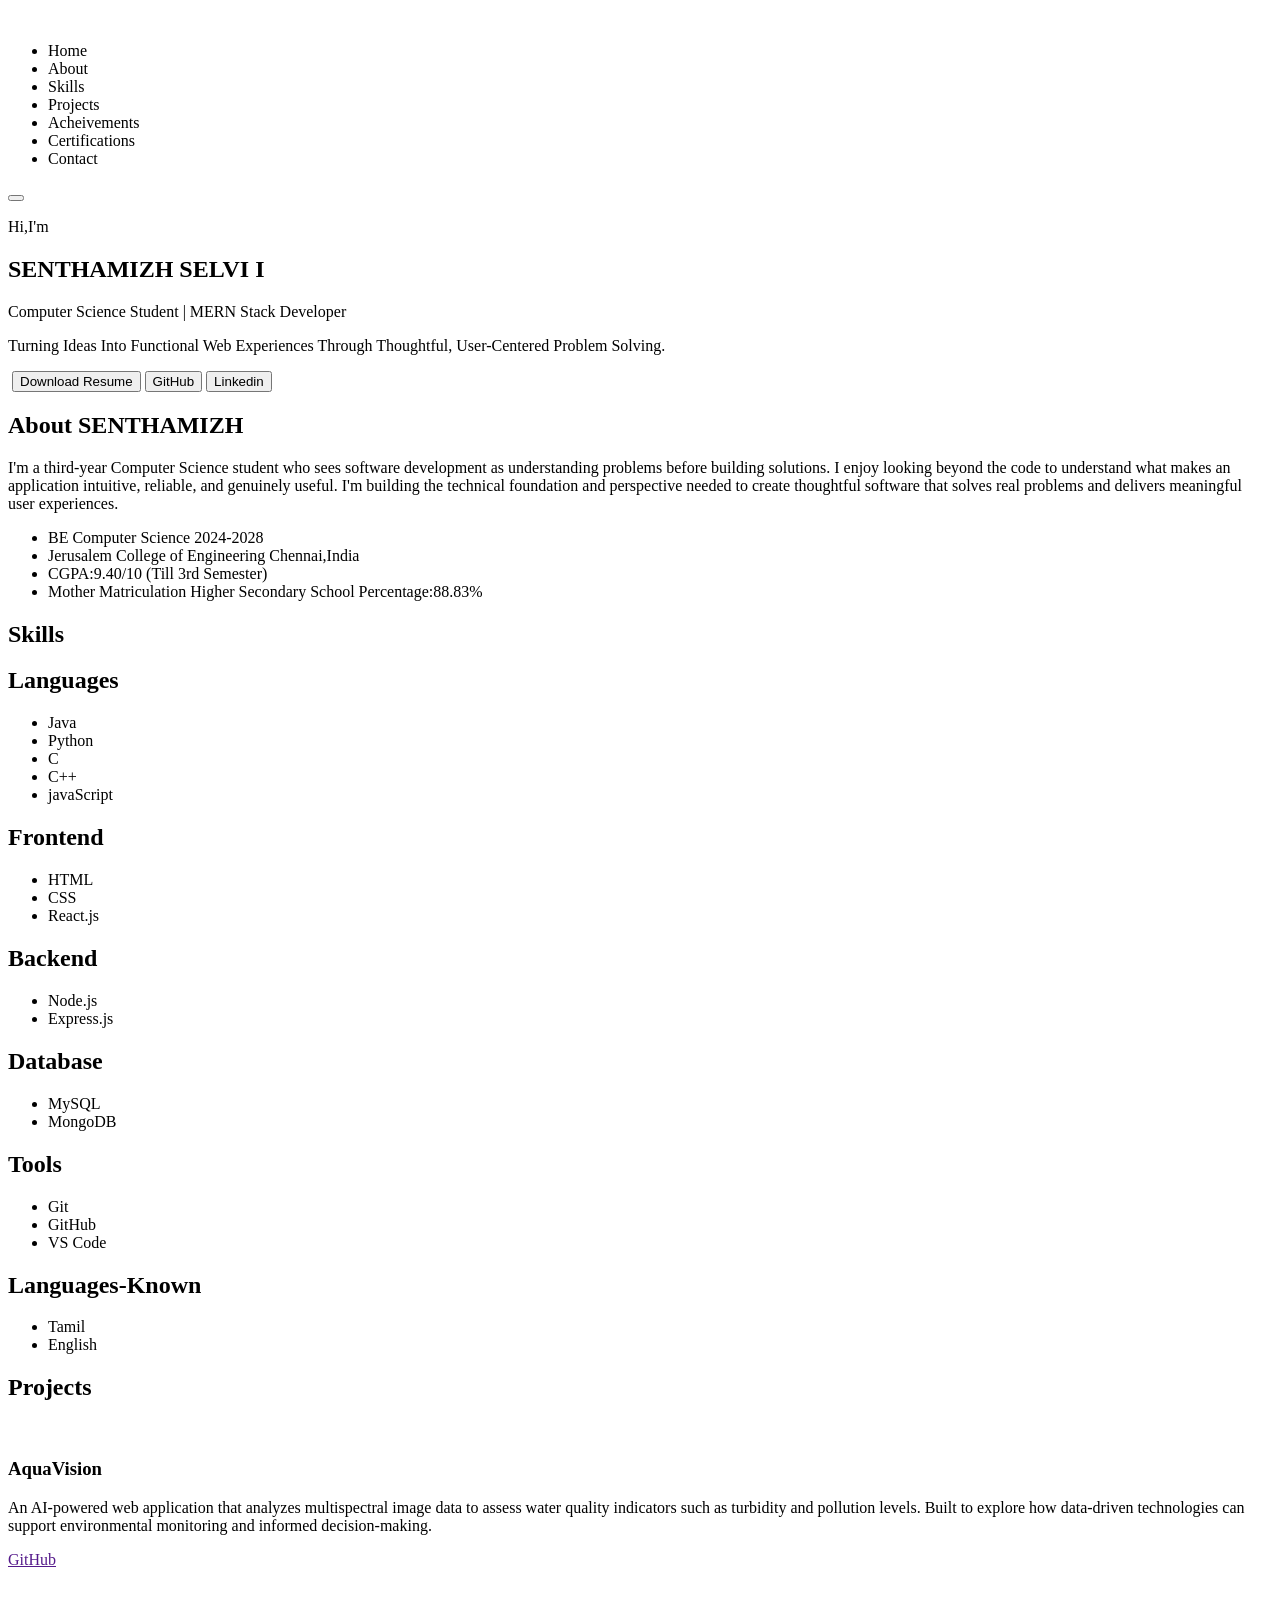
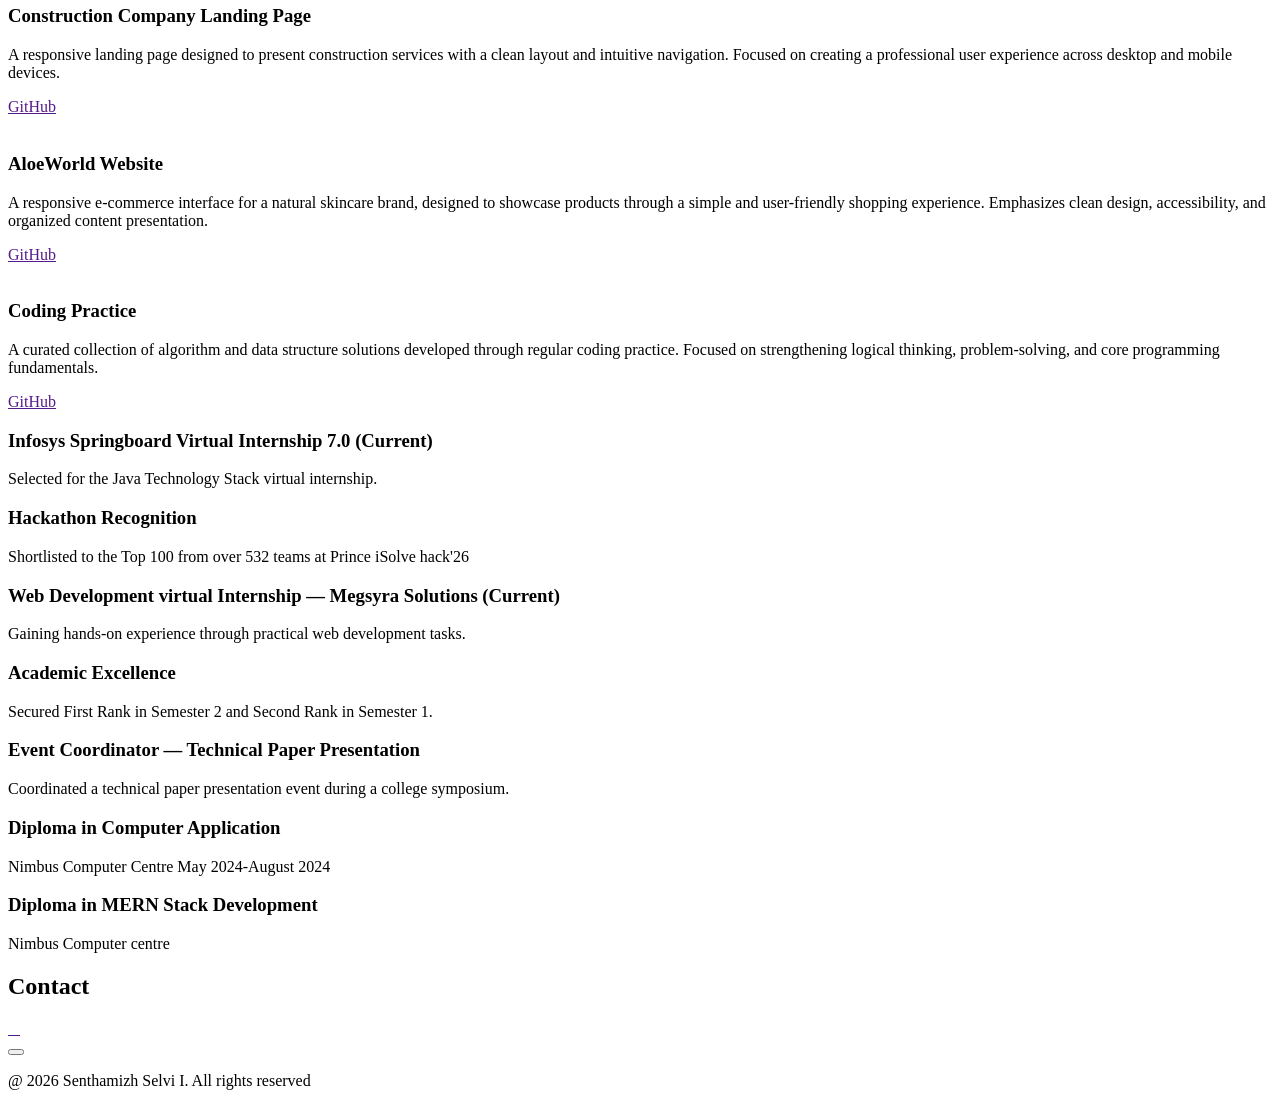
==== index.html @ 5221bc38 "Initial portfolio upload" ====
<!DOCTYPE html>
<html lang="en">
<head>
    <meta charset="UTF-8">
    <meta name="viewport" content="width=device-width, initial-scale=1.0">
    <title>Portfolio</title>
</head>
<body>
    <!--HEADER-->
    <header>
        <div id="logo">
            <img src="" alt="">
        </div>
        <ul id="nav">
            <li>Home</li>
            <li>About</li>
            <li>Skills</li>
            <li>Projects</li>
            <li>Acheivements</li>
            <li>Certifications</li>
            <li>Contact</li>
        </ul>
        <button id="menu-btn"></button>
    </header>
    <!--MAIN-->
    <main>
        <!--HOME-->
        <section id="home">
            <p>Hi,I'm</p>
            <h1>SENTHAMIZH SELVI I</h1>
            <p>Computer Science Student | MERN Stack Developer</p>
            <p>Turning Ideas Into Functional Web Experiences Through Thoughtful, User-Centered Problem Solving.</p>
            <img src="" alt="" id="my-img">
            <button id="resume-btn">Download Resume</button>
            <button id="github-btn">GitHub</button>
            <button id="linkedin-btn">Linkedin</button>
        </section>
        <!--ABOUT-->
        <section id="about">
            <h2>About SENTHAMIZH</h2>
            <p>I'm a third-year Computer Science student who sees software development as understanding problems before building solutions. I enjoy looking beyond the code to understand what makes an application intuitive, reliable, and genuinely useful. I'm building the technical foundation and perspective needed to create thoughtful software that solves real problems and delivers meaningful user experiences.
</p>
            <ul>
                <li>BE Computer Science <span>2024-2028</span></li>
                <li>Jerusalem College of Engineering <span>Chennai,India</span></li>
                <li>CGPA:9.40/10 <span>(Till 3rd Semester)</span></li>
                <li>Mother Matriculation Higher Secondary School <span>Percentage:88.83%</span></li>
            </ul>
        </section>
        <!--SKILLS-->
        <section id="skills">
            <h2>Skills</h2>
            <div id="languages">
                <h2>Languages</h2>
                <ul>
                    <li>Java</li>
                    <li>Python</li>
                    <li>C</li>
                    <li>C++</li>
                    <li>javaScript</li>
                </ul>
            </div>
            <div id="frontend">
                <h2>Frontend</h2>
                <ul>
                    <li>HTML</li>
                    <li>CSS</li>
                    <li>React.js</li>
                </ul>
            </div>
            <div id="backend">
                <h2>Backend</h2>
                <ul>
                    <li>Node.js</li>
                    <li>Express.js</li>
                </ul>
            </div>
            <div id="database">
                <h2>Database</h2>
                <ul>
                    <li>MySQL</li>
                    <li>MongoDB</li>
                </ul>
            </div>
            <div id="tools">
                <h2>Tools</h2>
                <ul>
                    <li>Git</li>
                    <li>GitHub</li>
                    <li>VS Code</li>
                </ul>
            </div>
            <div id="languages-known">
                <h2>Languages-Known</h2>
                <ul>
                    <li>Tamil</li>
                    <li>English</li>
                </ul>
            </div>
        </section>
        <!--PROJECTS-->
        <section id="projects">
            <h2>Projects</h2>
            <article class="projects-card">
                <img src="" alt="">
                <h3>AquaVision</h3>
                <p>An AI-powered web application that analyzes multispectral image data to assess water quality indicators such as turbidity and pollution levels. 
                Built to explore how data-driven technologies can support environmental monitoring and informed decision-making.</p>
                <a href="">GitHub</a>
            </article>
            <article class="projects-card">
                <img src="" alt="">
                <h3>Construction Company Landing Page</h3>
                <p>A responsive landing page designed to present construction services with a clean layout and intuitive navigation. 
                Focused on creating a professional user experience across desktop and mobile devices.</p>
                <a href="">GitHub</a>
            </article>
            <article class="projects-card">
                <img src="" alt="">
                <h3>AloeWorld Website</h3>
                <p>A responsive e-commerce interface for a natural skincare brand, designed to showcase products through a simple and user-friendly shopping experience.
                Emphasizes clean design, accessibility, and organized content presentation.</p>
                <a href="">GitHub</a>
            </article>
            <article class="projects-card">
                <img src="" alt="">
                <h3>Coding Practice</h3>
                <p>A curated collection of algorithm and data structure solutions developed through regular coding practice.
                 Focused on strengthening logical thinking, problem-solving, and core programming fundamentals.</p>
                <a href="">GitHub</a>
            </article>
            </section>
            <section id="highlights">
                <div class="highlight-card">
                    <h3>Infosys Springboard Virtual Internship 7.0 (Current)</h3>
                    <p>Selected for the Java Technology Stack virtual internship.</p>
                </div>
                <div class="highlight-card">
                    <h3>Hackathon Recognition</h3>
                    <p>Shortlisted to the Top 100 from over 532 teams at Prince iSolve hack'26</p>
                </div>
                <div class="highlight-card">
                    <h3>Web Development virtual Internship — Megsyra Solutions (Current)</h3>
                    <p>Gaining hands-on experience through practical web development tasks.</p>
                </div>
                <div class="highlight-card">
                    <h3>Academic Excellence</h3>
                    <p>Secured First Rank in Semester 2 and Second Rank in Semester 1.</p >
                </div>
                <div class="highlight-card">
                    <h3>Event Coordinator — Technical Paper Presentation</h3>
                    <p>Coordinated a technical paper presentation event during a college symposium.</p>
                </div>
            </section>
            <!--CERTIFICATIONS-->
            <section id="certifications">
                <div class="certification-card">
                    <h3>Diploma in Computer Application</h3>
                    <p>Nimbus Computer Centre <span>May 2024-August 2024</span></p>
                </div>
                <div class="certification-card">
                    <h3>Diploma in MERN Stack Development</h3>
                    <p>Nimbus Computer centre <span></span></p>
                </div>
            </section>
            <!--CONTACT-->
            <section id="contact">
                <h2>Contact</h2>
                <p></p>
                <a href="">
                    <img src="" alt="" id="linkedin">
                </a>
                <a href="">
                    <img src="" alt="" id="github">
                </a>
                <a href="">
                    <img src="" alt="" id="email">
                </a>
                <a href="">
                    <img src="" alt="" id="location">
                </a>
            </section>
            <button id="back-to-top"></button>
            <footer>
                <p>@ 2026 Senthamizh Selvi I. All rights reserved</p>
            </footer>

        

    </main>

    
</body>
</html>
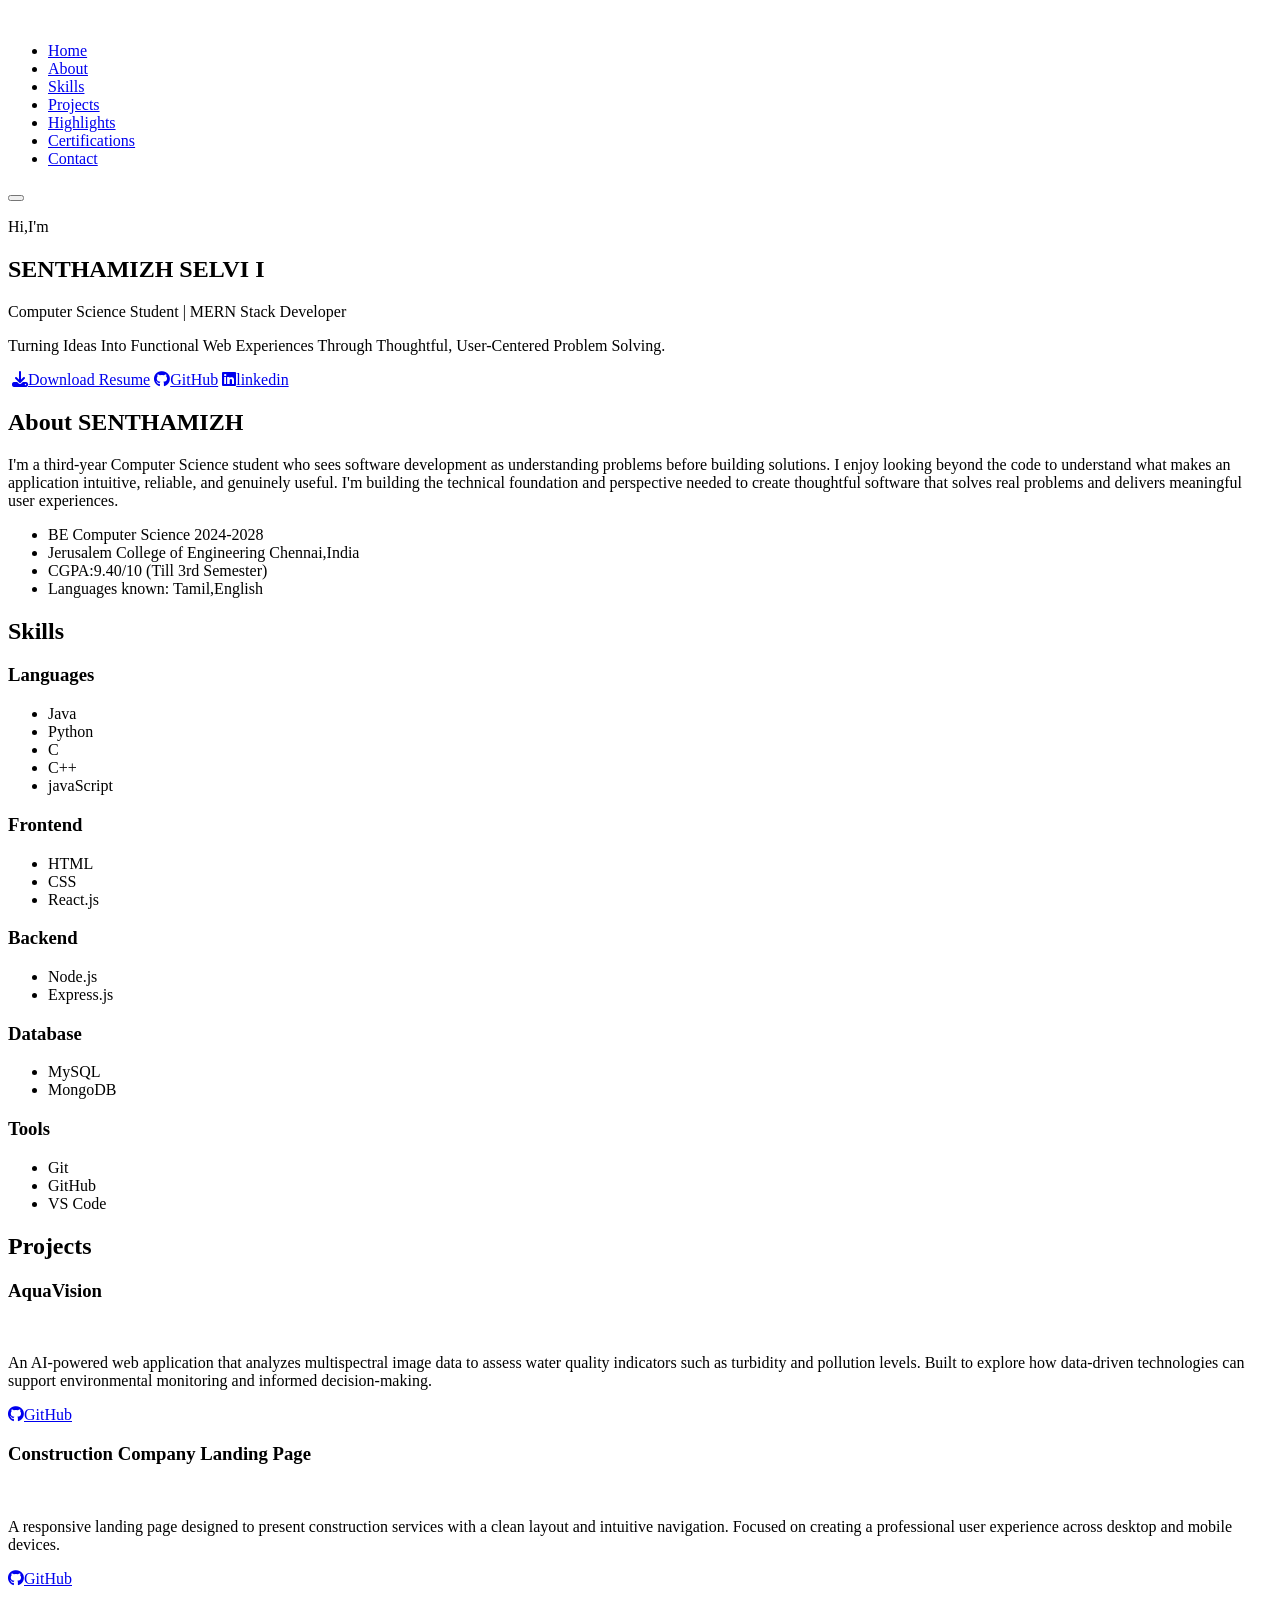
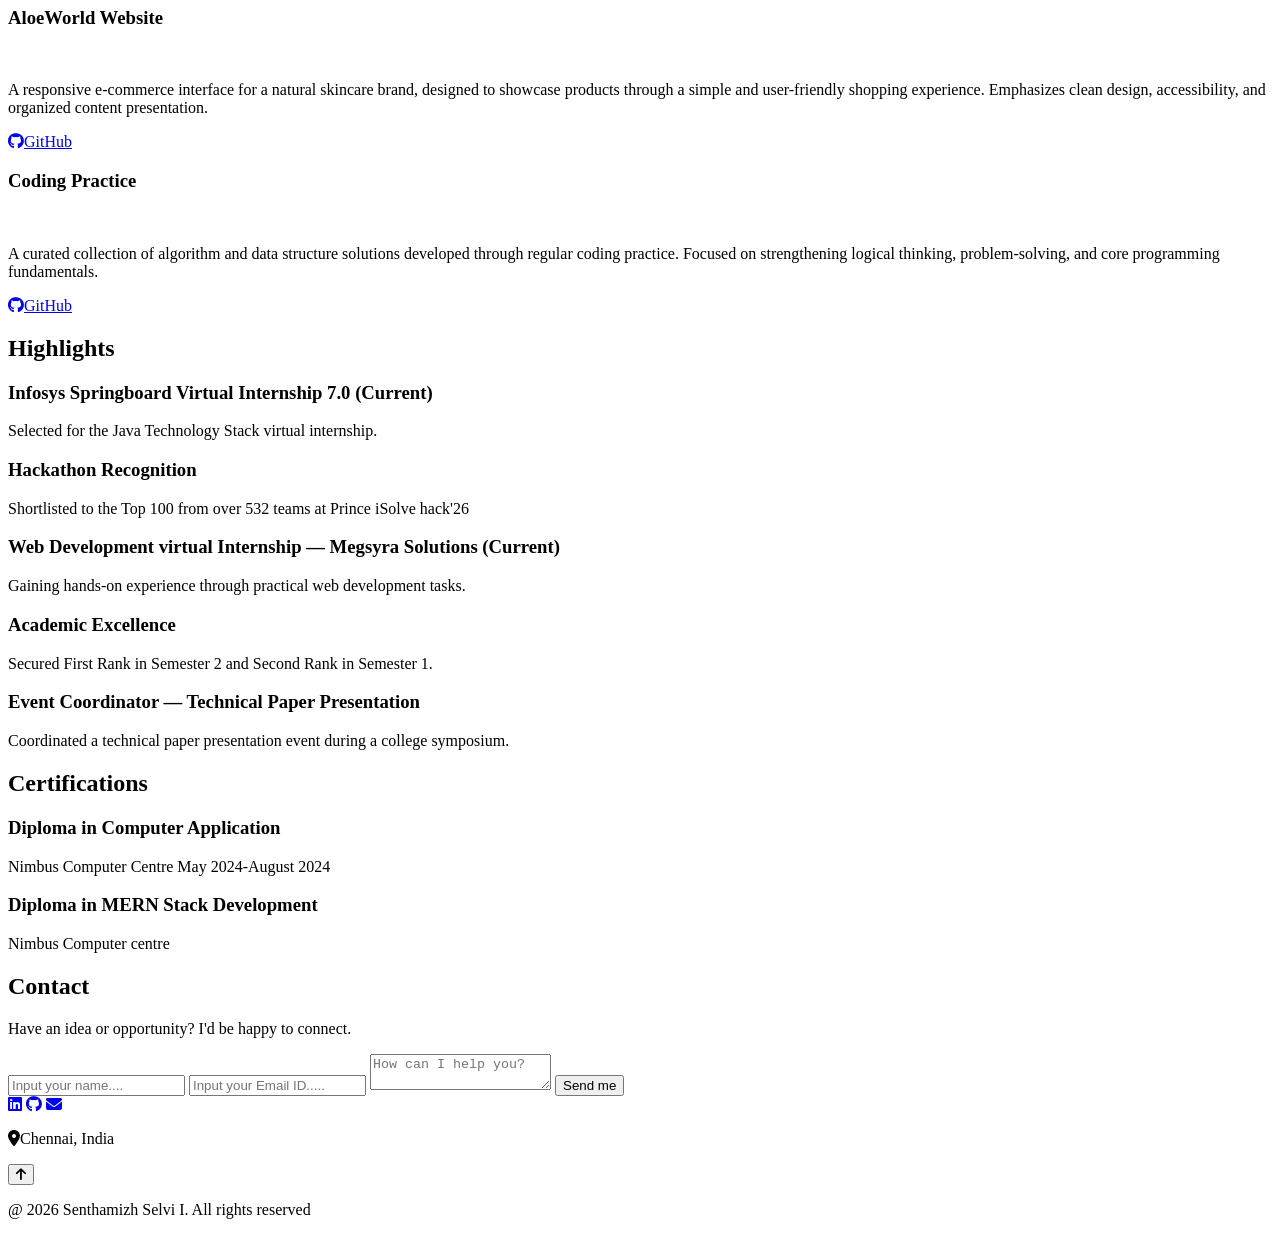
==== commit 5055bfae: "Updated Assets" ====
--- a/index.html
+++ b/index.html
@@ -4,23 +4,27 @@
     <meta charset="UTF-8">
     <meta name="viewport" content="width=device-width, initial-scale=1.0">
     <title>Portfolio</title>
+    <link rel="stylesheet"
+href="https://cdnjs.cloudflare.com/ajax/libs/font-awesome/6.7.2/css/all.min.css">
 </head>
 <body>
     <!--HEADER-->
     <header>
+        <div id="navbar">
         <div id="logo">
             <img src="" alt="">
         </div>
-        <ul id="nav">
-            <li>Home</li>
-            <li>About</li>
-            <li>Skills</li>
-            <li>Projects</li>
-            <li>Acheivements</li>
-            <li>Certifications</li>
-            <li>Contact</li>
+        <ul id="nav-links">
+            <li><a href="#home">Home</a></li>
+            <li><a href="#about">About</a></li>
+            <li><a href="#skills">Skills</a></li>
+            <li><a href="#projects">Projects</a></li>
+            <li><a href="#highlights">Highlights</a></li>
+            <li><a href="#certifications">Certifications</a></li>
+            <li><a href="#contact">Contact</a></li>
         </ul>
         <button id="menu-btn"></button>
+        </div>
     </header>
     <!--MAIN-->
     <main>
@@ -30,10 +34,10 @@
             <h1>SENTHAMIZH SELVI I</h1>
             <p>Computer Science Student | MERN Stack Developer</p>
             <p>Turning Ideas Into Functional Web Experiences Through Thoughtful, User-Centered Problem Solving.</p>
-            <img src="" alt="" id="my-img">
-            <button id="resume-btn">Download Resume</button>
-            <button id="github-btn">GitHub</button>
-            <button id="linkedin-btn">Linkedin</button>
+            <img src="profile.png" alt="" id="profile-img">
+            <a href="resume/Senthamizh_Selvi_Resume.pdf" download="Senthamizh_Selvi_Resume.pdf" id="resume-link"><i class="fa-solid fa-download"></i>Download Resume</a>
+            <a href="https://github.com/Senthamizh-Selvi18" id="github-link"><i class="fa-brands fa-github"></i>GitHub</a>
+            <a href="https://linkedin.com/in/senthamizh-selvi-i-298451359" id="linkedin-link"><i class="fa-brands fa-linkedin"></i>linkedin</a>
         </section>
         <!--ABOUT-->
         <section id="about">
@@ -44,14 +48,14 @@
                 <li>BE Computer Science <span>2024-2028</span></li>
                 <li>Jerusalem College of Engineering <span>Chennai,India</span></li>
                 <li>CGPA:9.40/10 <span>(Till 3rd Semester)</span></li>
-                <li>Mother Matriculation Higher Secondary School <span>Percentage:88.83%</span></li>
+                <li>Languages known: Tamil,English</li>
             </ul>
         </section>
         <!--SKILLS-->
         <section id="skills">
             <h2>Skills</h2>
-            <div id="languages">
-                <h2>Languages</h2>
+            <div class="skill-card" id="languages">
+                <h3>Languages</h3>
                 <ul>
                     <li>Java</li>
                     <li>Python</li>
@@ -60,77 +64,71 @@
                     <li>javaScript</li>
                 </ul>
             </div>
-            <div id="frontend">
-                <h2>Frontend</h2>
+            <div class="skill-card" id="frontend">
+                <h3>Frontend</h3>
                 <ul>
                     <li>HTML</li>
                     <li>CSS</li>
                     <li>React.js</li>
                 </ul>
             </div>
-            <div id="backend">
-                <h2>Backend</h2>
+            <div class="skill-card" id="backend">
+                <h3>Backend</h3>
                 <ul>
                     <li>Node.js</li>
                     <li>Express.js</li>
                 </ul>
             </div>
-            <div id="database">
-                <h2>Database</h2>
+            <div class="skill-card" id="database">
+                <h3>Database</h3>
                 <ul>
                     <li>MySQL</li>
                     <li>MongoDB</li>
                 </ul>
             </div>
-            <div id="tools">
-                <h2>Tools</h2>
+            <div class="skill-card" id="tools">
+                <h3>Tools</h3>
                 <ul>
                     <li>Git</li>
                     <li>GitHub</li>
                     <li>VS Code</li>
                 </ul>
             </div>
-            <div id="languages-known">
-                <h2>Languages-Known</h2>
-                <ul>
-                    <li>Tamil</li>
-                    <li>English</li>
-                </ul>
-            </div>
         </section>
         <!--PROJECTS-->
         <section id="projects">
             <h2>Projects</h2>
-            <article class="projects-card">
-                <img src="" alt="">
+            <article class="project-card">
                 <h3>AquaVision</h3>
+                <img src="aquavision.jpeg" alt="">
                 <p>An AI-powered web application that analyzes multispectral image data to assess water quality indicators such as turbidity and pollution levels. 
                 Built to explore how data-driven technologies can support environmental monitoring and informed decision-making.</p>
-                <a href="">GitHub</a>
+                <a href="https://github.com/Senthamizh-Selvi18/AquaVision"><i class="fa-brands fa-github"></i>GitHub</a>
             </article>
-            <article class="projects-card">
-                <img src="" alt="">
+            <article class="project-card">
                 <h3>Construction Company Landing Page</h3>
+                <img src="construction-page.jpeg" alt="">
                 <p>A responsive landing page designed to present construction services with a clean layout and intuitive navigation. 
                 Focused on creating a professional user experience across desktop and mobile devices.</p>
-                <a href="">GitHub</a>
+                <a href="https://github.com/Senthamizh-Selvi18/constructioncompany-landing-page"><i class="fa-brands fa-github"></i>GitHub</a>
             </article>
-            <article class="projects-card">
-                <img src="" alt="">
+            <article class="project-card">
                 <h3>AloeWorld Website</h3>
+                <img src="aloeworld.jpeg" alt="">
                 <p>A responsive e-commerce interface for a natural skincare brand, designed to showcase products through a simple and user-friendly shopping experience.
                 Emphasizes clean design, accessibility, and organized content presentation.</p>
-                <a href="">GitHub</a>
+                <a href="https://github.com/Senthamizh-Selvi18/Aloe-World"><i class="fa-brands fa-github"></i>GitHub</a>
             </article>
-            <article class="projects-card">
-                <img src="" alt="">
+            <article class="project-card">
                 <h3>Coding Practice</h3>
+                <img src="coding-practice.jpeg" alt="">
                 <p>A curated collection of algorithm and data structure solutions developed through regular coding practice.
                  Focused on strengthening logical thinking, problem-solving, and core programming fundamentals.</p>
-                <a href="">GitHub</a>
+                <a href="https://github.com/Senthamizh-Selvi18/DSA-NEXTSTEP"><i class="fa-brands fa-github"></i>GitHub</a>
             </article>
             </section>
             <section id="highlights">
+                <h2>Highlights</h2>
                 <div class="highlight-card">
                     <h3>Infosys Springboard Virtual Internship 7.0 (Current)</h3>
                     <p>Selected for the Java Technology Stack virtual internship.</p>
@@ -154,6 +152,7 @@
             </section>
             <!--CERTIFICATIONS-->
             <section id="certifications">
+                <h2>Certifications</h2>
                 <div class="certification-card">
                     <h3>Diploma in Computer Application</h3>
                     <p>Nimbus Computer Centre <span>May 2024-August 2024</span></p>
@@ -166,29 +165,32 @@
             <!--CONTACT-->
             <section id="contact">
                 <h2>Contact</h2>
-                <p></p>
-                <a href="">
-                    <img src="" alt="" id="linkedin">
-                </a>
-                <a href="">
-                    <img src="" alt="" id="github">
-                </a>
-                <a href="">
-                    <img src="" alt="" id="email">
-                </a>
-                <a href="">
-                    <img src="" alt="" id="location">
-                </a>
+                <p>Have an idea or opportunity? I'd be happy to connect.</p>
+                <div id="contact-form">
+                    <form action="">
+                        <label for="name">
+                            <input type="text" id="name" placeholder="Input your name....">
+                        </label>
+                        <label for="email">
+                            <input type="email" id="email" placeholder="Input your Email ID.....">
+                        </label>
+                        <textarea placeholder="How can I help you?"></textarea>
+                        <button type="submit">Send me</button>
+                        
+                    </form>
+                </div>
+                <div id="contact-link">
+                   <a href="https://linkedin.com/in/senthamizh-selvi-i-298451359"><i class="fa-brands fa-linkedin"></i></a>
+                   <a href="https://github.com/Senthamizh-Selvi18"><i class="fa-brands fa-github"></i></a>
+                   <a href="mailto:senthamizhselviiyappan@gmail.com"><i class="fa-solid fa-envelope"></i></a>
+                   <p><i class="fa-solid fa-location-dot"></i>Chennai, India</p>
+                </div>
             </section>
-            <button id="back-to-top"></button>
+            <button id="back-to-top"><i class="fa-solid fa-arrow-up"></i></button>
+            <!--FOOTER-->
             <footer>
                 <p>@ 2026 Senthamizh Selvi I. All rights reserved</p>
             </footer>
-
-        
-
-    </main>
-
-    
+    </main>    
 </body>
 </html>
